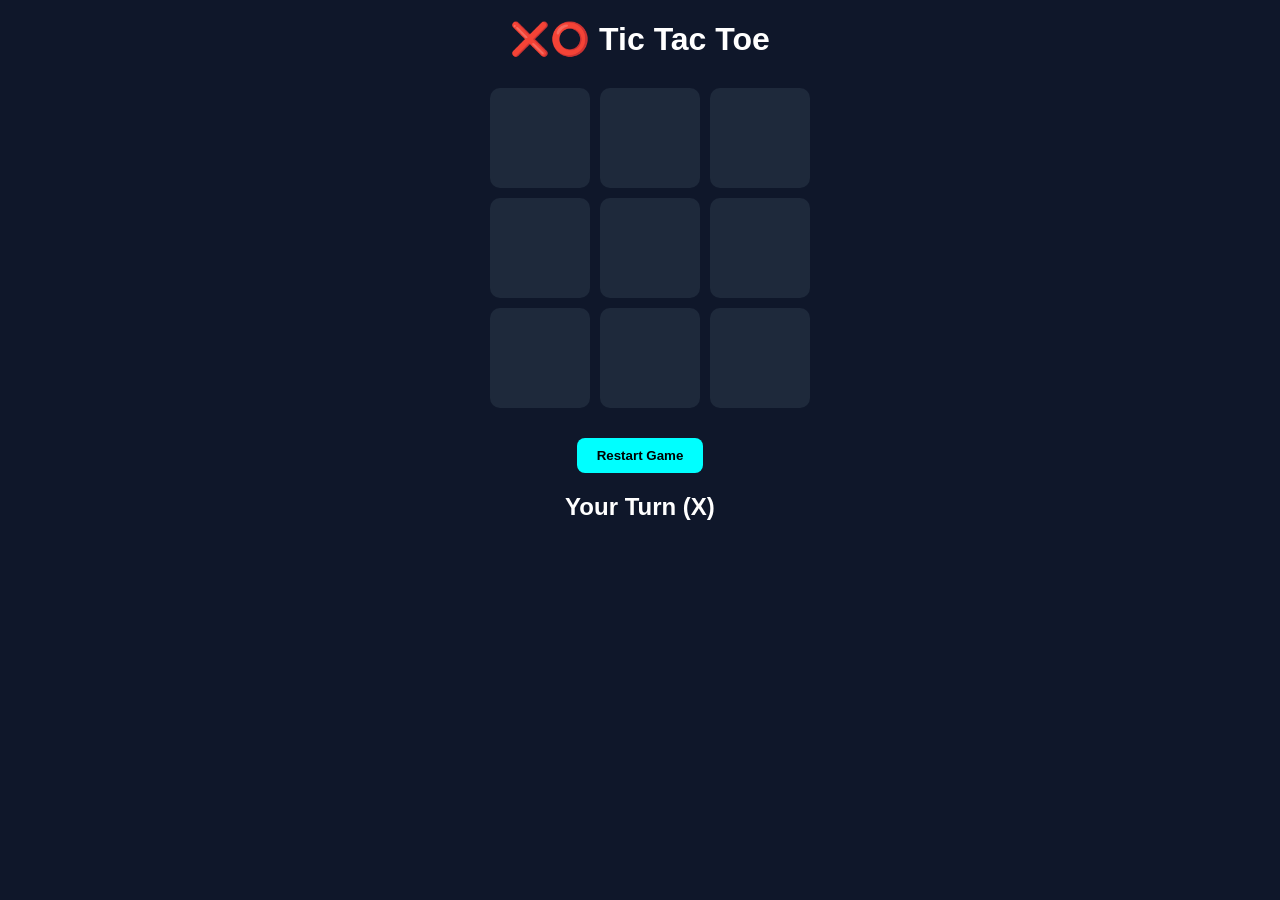
==== game.html @ 4cb1a579 "add game" ====
<!DOCTYPE html>
<html lang="en">
<head>
  <meta charset="UTF-8">
  <title>Tic Tac Toe</title>
  <link rel="stylesheet" href="game.css">
</head>
<body>

<h1>❌⭕ Tic Tac Toe</h1>

<div class="board" id="board"></div>

<button id="restart">Restart Game</button>

<h2 id="status"></h2>

<script src="game.js"></script>
</body>
</html>
---- game.css ----
body {
  background: #0f172a;
  color: white;
  font-family: Arial;
  text-align: center;
}

h1 {
  margin-top: 20px;
}

.board {
  width: 300px;
  margin: 30px auto;
  display: grid;
  grid-template-columns: repeat(3, 1fr);
  gap: 10px;
  position: relative; /* for winning line */
}

.cell {
  width: 100px;
  height: 100px;
  background: #1e293b;
  display: flex;
  justify-content: center;
  align-items: center;
  font-size: 40px;
  cursor: pointer;
  border-radius: 10px;
  transition: 0.3s;
}

.cell:hover {
  background: #334155;
  box-shadow: 0 0 15px cyan;
}

button {
  padding: 10px 20px;
  border: none;
  background: cyan;
  color: black;
  font-weight: bold;
  border-radius: 8px;
  cursor: pointer;
}

button:hover {
  background: #22d3ee;
}

#status {
  margin-top: 20px;
}

.win-line {
  position: absolute;
  height: 5px;
  background: lime;
  transform-origin: 0 50%;
  border-radius: 5px;
  animation: drawLine 0.4s ease-out forwards;
}

@keyframes drawLine {
  from { width: 0; }
  to { width: 100%; }
}
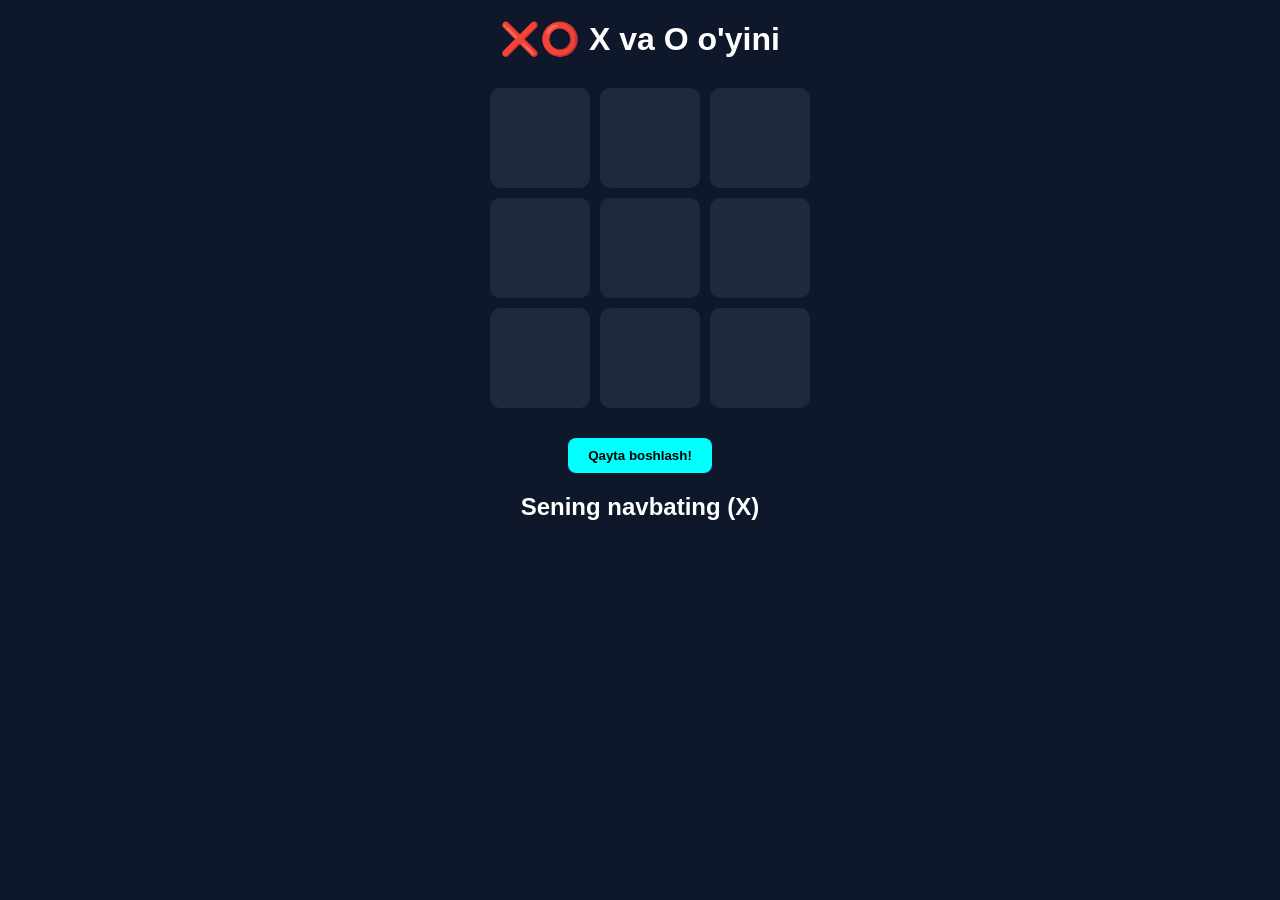
==== commit f0625ef1: "Update game title and button text to Uzbek" ====
--- a/game.html
+++ b/game.html
@@ -7,14 +7,14 @@
 </head>
 <body>
 
-<h1>❌⭕ Tic Tac Toe</h1>
+<h1>❌⭕ X va O o'yini</h1>
 
 <div class="board" id="board"></div>
 
-<button id="restart">Restart Game</button>
+<button id="restart">Qayta boshlash!</button>
 
 <h2 id="status"></h2>
 
 <script src="game.js"></script>
 </body>
-</html>+</html>
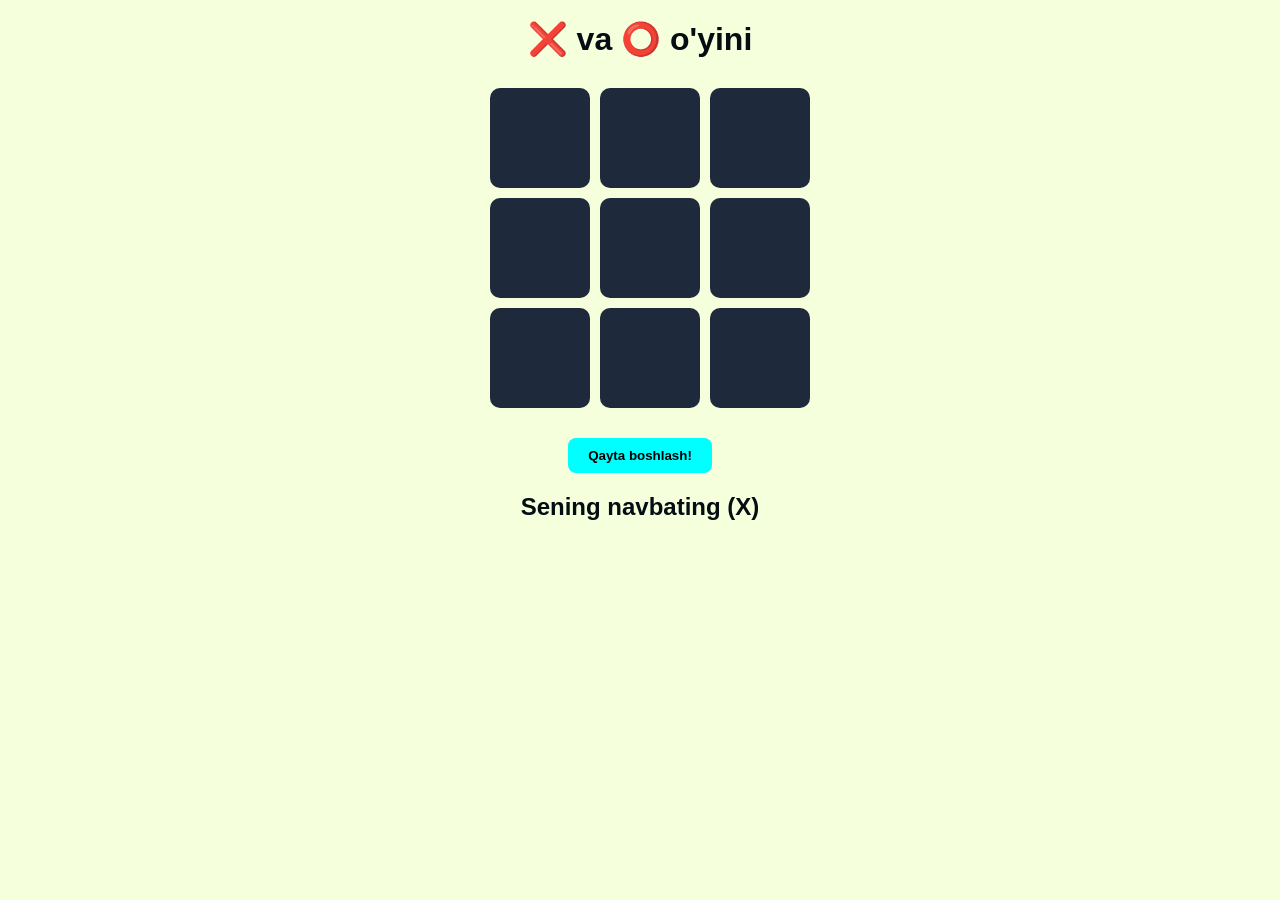
==== commit 55da3d72: "Update game title in game.html" ====
--- a/game.html
+++ b/game.html
@@ -2,12 +2,12 @@
 <html lang="en">
 <head>
   <meta charset="UTF-8">
-  <title>Tic Tac Toe</title>
+  <title>X va O o'yini</title>
   <link rel="stylesheet" href="game.css">
 </head>
 <body>
 
-<h1>❌⭕ X va O o'yini</h1>
+<h1>❌ va ⭕ o'yini</h1>
 
 <div class="board" id="board"></div>
 
--- a/game.css
+++ b/game.css
@@ -1,6 +1,6 @@
 body {
-  background: #0f172a;
-  color: white;
+  background: #F6FFDC;
+  color: #040D12;
   font-family: Arial;
   text-align: center;
 }
@@ -66,4 +66,4 @@
 @keyframes drawLine {
   from { width: 0; }
   to { width: 100%; }
-}+}
